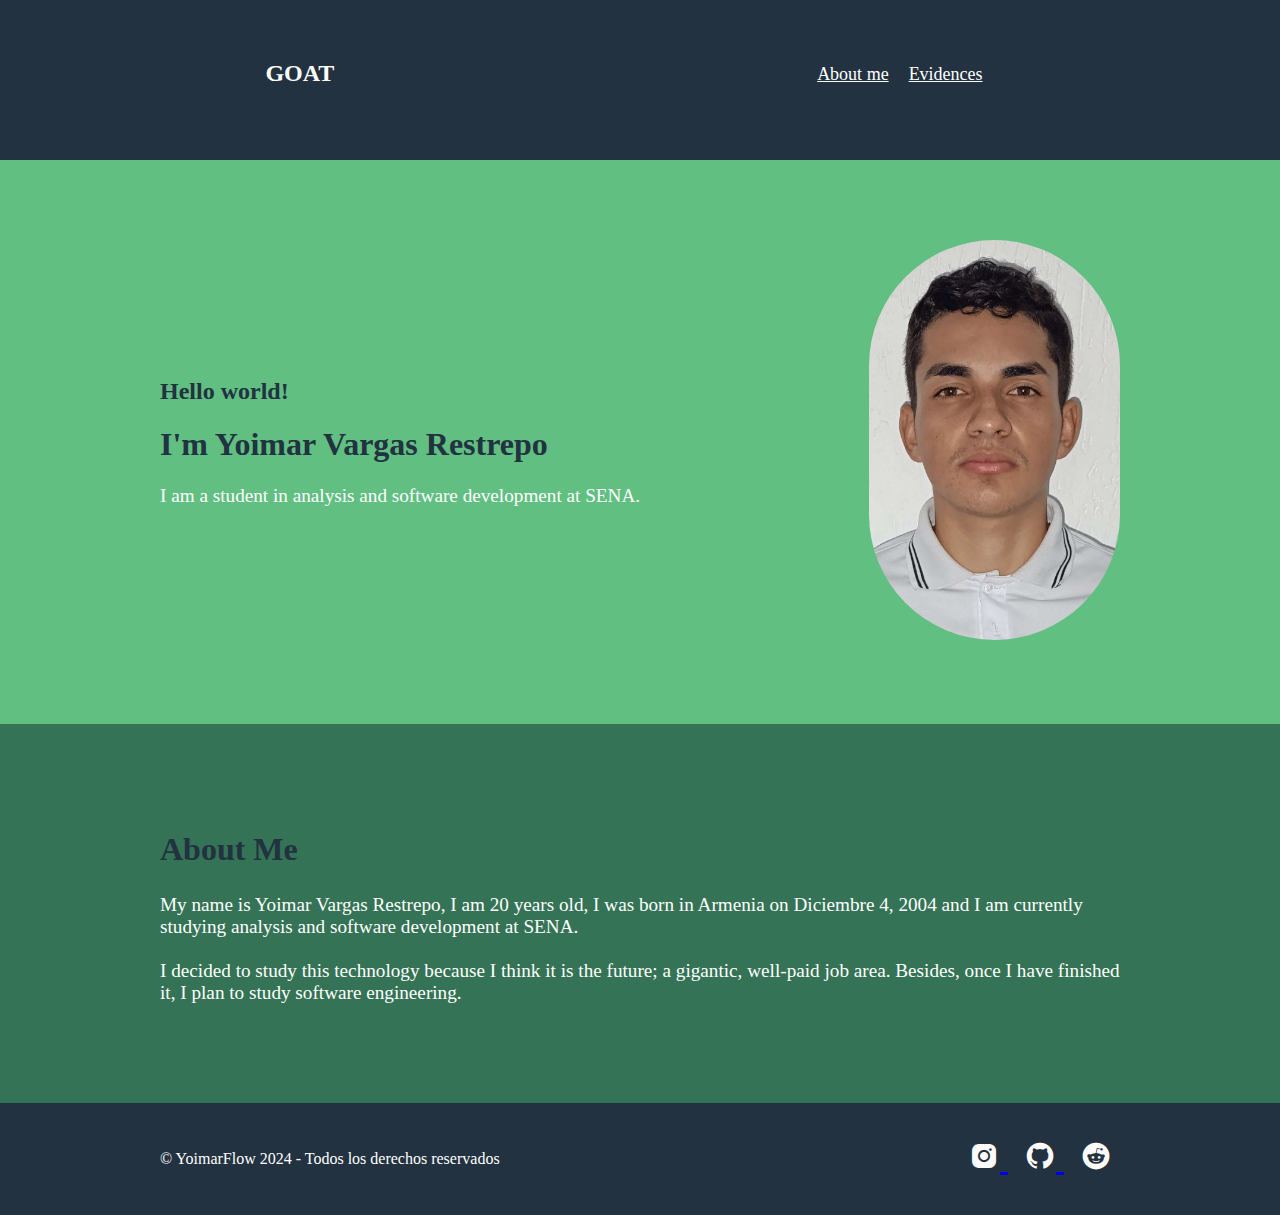
==== index.html @ ced18521 "hola" ====
<!DOCTYPE html>
<html lang="en">
<head>
    <meta charset="UTF-8">
    <meta name="viewport" content="width=device-width, initial-scale=1.0">
    <title>Yoimar Vargas Restrepo</title>
    <link rel="stylesheet" href="style.css">
    <link href='https://unpkg.com/boxicons@2.1.4/css/boxicons.min.css' rel='stylesheet'>
</head>

    <header>
        <div class="header">
            <div class="title-header">
                <h2>GOAT</h2>
            </div>
    
            <div class="links">
                <a href="#about-me">About me</a>
                <a href="pages/page1.html" target="_blank">Evidences</a>
            </div>
        </div>
    </header>

<body>
    <main>
        <div class="image-text">
            <div class="text">
                <h2>Hello world!</h2>
                <h1>I'm Yoimar Vargas Restrepo</h1>

                <p>
                    I am a student in analysis and software development at SENA.
                </p>
            </div>

            <div class="image">
                <img src="assets/images/me.jpg">
            </div>
        </div>

        <div class="text-about-me" id="about-me">
            <h2>About Me</h2>

            <p>
                My name is Yoimar Vargas Restrepo, I am 20 years old, I was born in Armenia on Diciembre 4,
                2004 and I am currently studying analysis and software development at SENA. <br><br>

                I decided to study this technology because I think it is the future; a gigantic, well-paid job area. Besides, once I have finished it, I plan to study software engineering.
            </p>
        </div>
    </main>
</body>

    <footer>
        <div class="copy">
            <p>© YoimarFlow 2024 - Todos los derechos reservados</p>
        </div>

        <div class="icons">
            <a href="https://www.instagram.com/juan_gonzalezc7/" target="_blank">
                <i class='bx bxl-instagram-alt' style='color:#fffbfb'></i>
            </a>

            <a href="https://github.com/JuanitoZaZa" target="_blank">
                <i class='bx bxl-github' style='color:#fffbfb' ></i>
            </a>

            <a href="https://www.reddit.com/user/Juanitogonzalez/" target="_blank">
                <i class='bx bxl-reddit' style='color:#fffbfb' ></i>
            </a>
        </div>
    </footer>
</html>
---- style.css ----
body {
    height: auto;
    width: auto;
    margin: 0;
}

header {
    height: 10rem;
    background-color:rgb(34, 50, 64);
}

.header {
    justify-content: space-around;
    display: flex;
    padding: 2.5rem;
}

.title-header > h2{
    font-family: Cambria, Cochin, Georgia, Times, 'Times New Roman', serif;
    color: rgb(255, 255, 255);
}

.links {
    padding: 1.5rem;
}

.links > a {
    margin: 0.5rem;
    text-decoration: underline;
    color: rgb(255, 255, 255);
    font-size: large;
    font-family: Cambria, Cochin, Georgia, Times, 'Times New Roman', serif;
}

.image-text {
    background-color: rgb(96, 191, 129);
    justify-content: space-between;
    display: flex;
    padding-top: 5rem;
    padding-left: 10rem;
    padding-right: 10rem;
    padding-bottom: 5rem;
}

.text {
    align-content: center;
    font-family: Cambria, Cochin, Georgia, Times, 'Times New Roman', serif;
}

.text > h2 {
    color: rgb(34, 50, 64);
    font-size: x-large;
}

.text > h1 {
    color: rgb(34, 50, 64);
    font-size: xx-large;
}

.text > p {
    color: white;
    font-size: larger;
}

.image > img{
    height: 25rem;
    border-radius: 9rem;
}

.text-about-me {
    background-color: rgb(52, 115, 85);
    padding-top: 5rem;
    padding-left: 10rem;
    padding-right: 10rem;
    padding-bottom: 5rem;
    font-family: Cambria, Cochin, Georgia, Times, 'Times New Roman', serif;
}

.text-about-me > h2 {
    font-size: xx-large;
    color: rgb(34, 50, 64);
}

.text-about-me > p {
    font-size: 1.2rem;
    color: white;
}

footer {
    height: 7rem;
    width: auto;
    padding-left: 10rem;
    padding-right: 10rem;
    justify-content: space-between;
    display: flex;
    background-color: rgb(34, 50, 64);
}

.copy {
    align-content: center;
    font-family: Cambria, Cochin, Georgia, Times, 'Times New Roman', serif;
    color: white;
}

.icons {
    align-content: center;
}

.icons > a {
    margin: 0.5rem;
    font-size: 2rem;
}
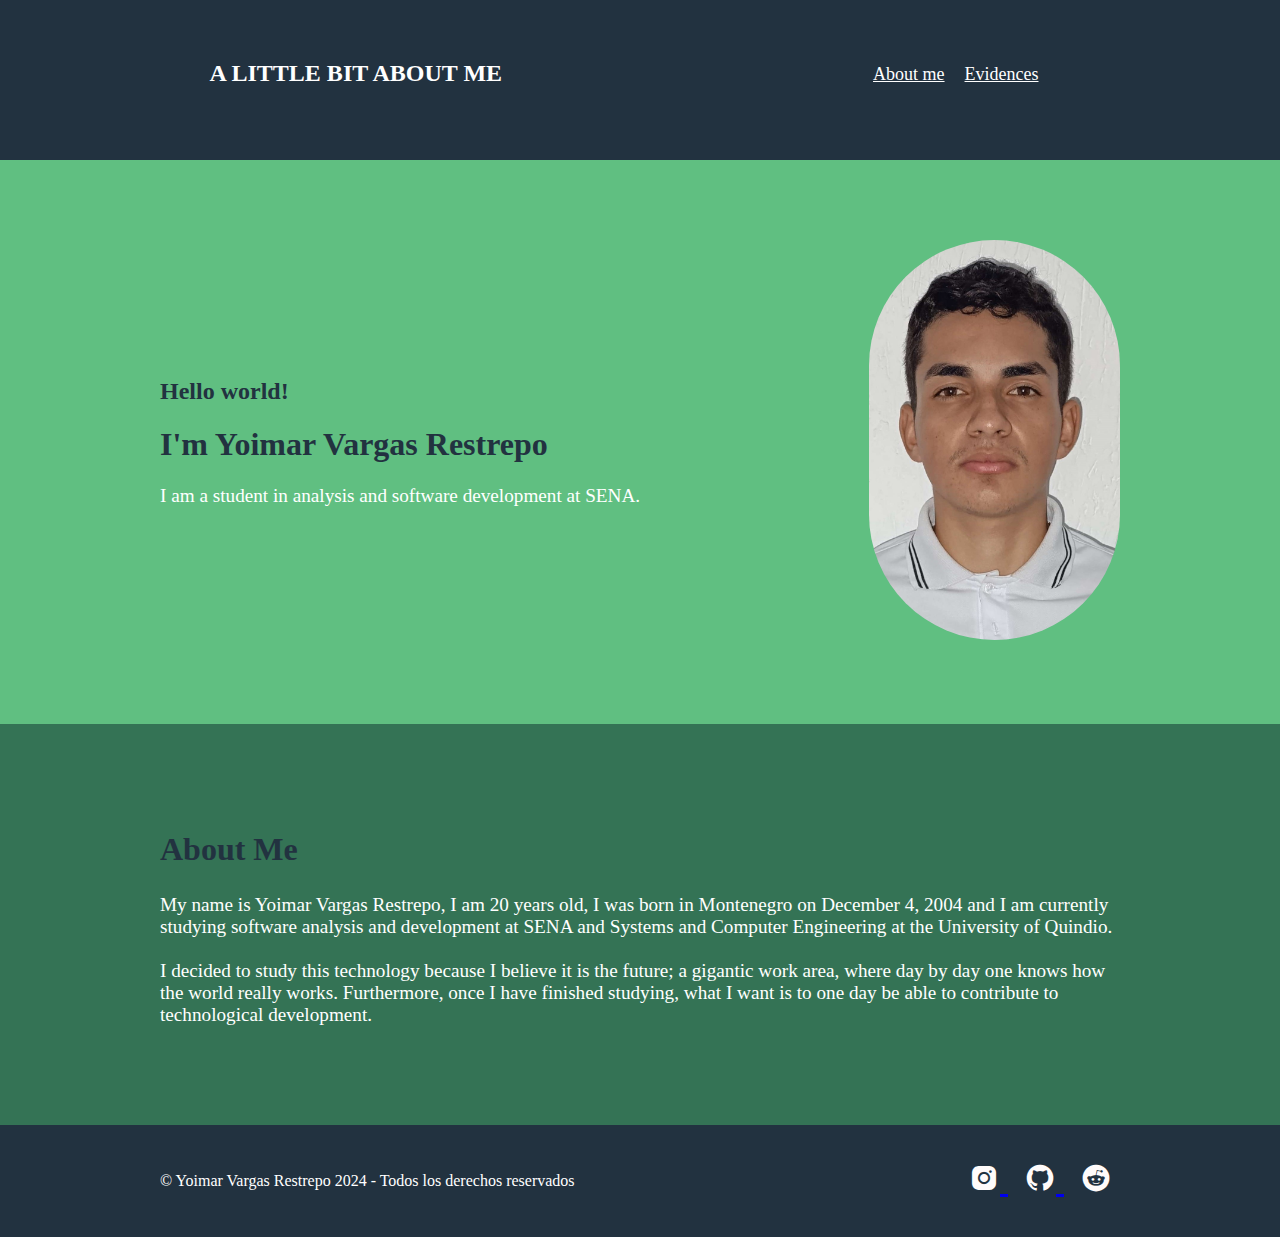
==== commit 6df0663c: "terminado" ====
--- a/index.html
+++ b/index.html
@@ -11,7 +11,7 @@
     <header>
         <div class="header">
             <div class="title-header">
-                <h2>GOAT</h2>
+                <h2>A LITTLE BIT ABOUT ME</h2>
             </div>
     
             <div class="links">
@@ -42,10 +42,9 @@
             <h2>About Me</h2>
 
             <p>
-                My name is Yoimar Vargas Restrepo, I am 20 years old, I was born in Armenia on Diciembre 4,
-                2004 and I am currently studying analysis and software development at SENA. <br><br>
+                My name is Yoimar Vargas Restrepo, I am 20 years old, I was born in Montenegro on December 4, 2004 and I am currently studying software analysis and development at SENA and Systems and Computer Engineering at the University of Quindio. <br><br>
 
-                I decided to study this technology because I think it is the future; a gigantic, well-paid job area. Besides, once I have finished it, I plan to study software engineering.
+                I decided to study this technology because I believe it is the future; a gigantic work area, where day by day one knows how the world really works. Furthermore, once I have finished studying, what I want is to one day be able to contribute to technological development.
             </p>
         </div>
     </main>
@@ -53,15 +52,15 @@
 
     <footer>
         <div class="copy">
-            <p>© YoimarFlow 2024 - Todos los derechos reservados</p>
+            <p>© Yoimar Vargas Restrepo 2024 - Todos los derechos reservados</p>
         </div>
 
         <div class="icons">
-            <a href="https://www.instagram.com/juan_gonzalezc7/" target="_blank">
+            <a href="https://www.instagram.com/yoimar_vargas_7/" target="_blank">
                 <i class='bx bxl-instagram-alt' style='color:#fffbfb'></i>
             </a>
 
-            <a href="https://github.com/JuanitoZaZa" target="_blank">
+            <a href="https://github.com/Yoimar77" target="_blank">
                 <i class='bx bxl-github' style='color:#fffbfb' ></i>
             </a>
 
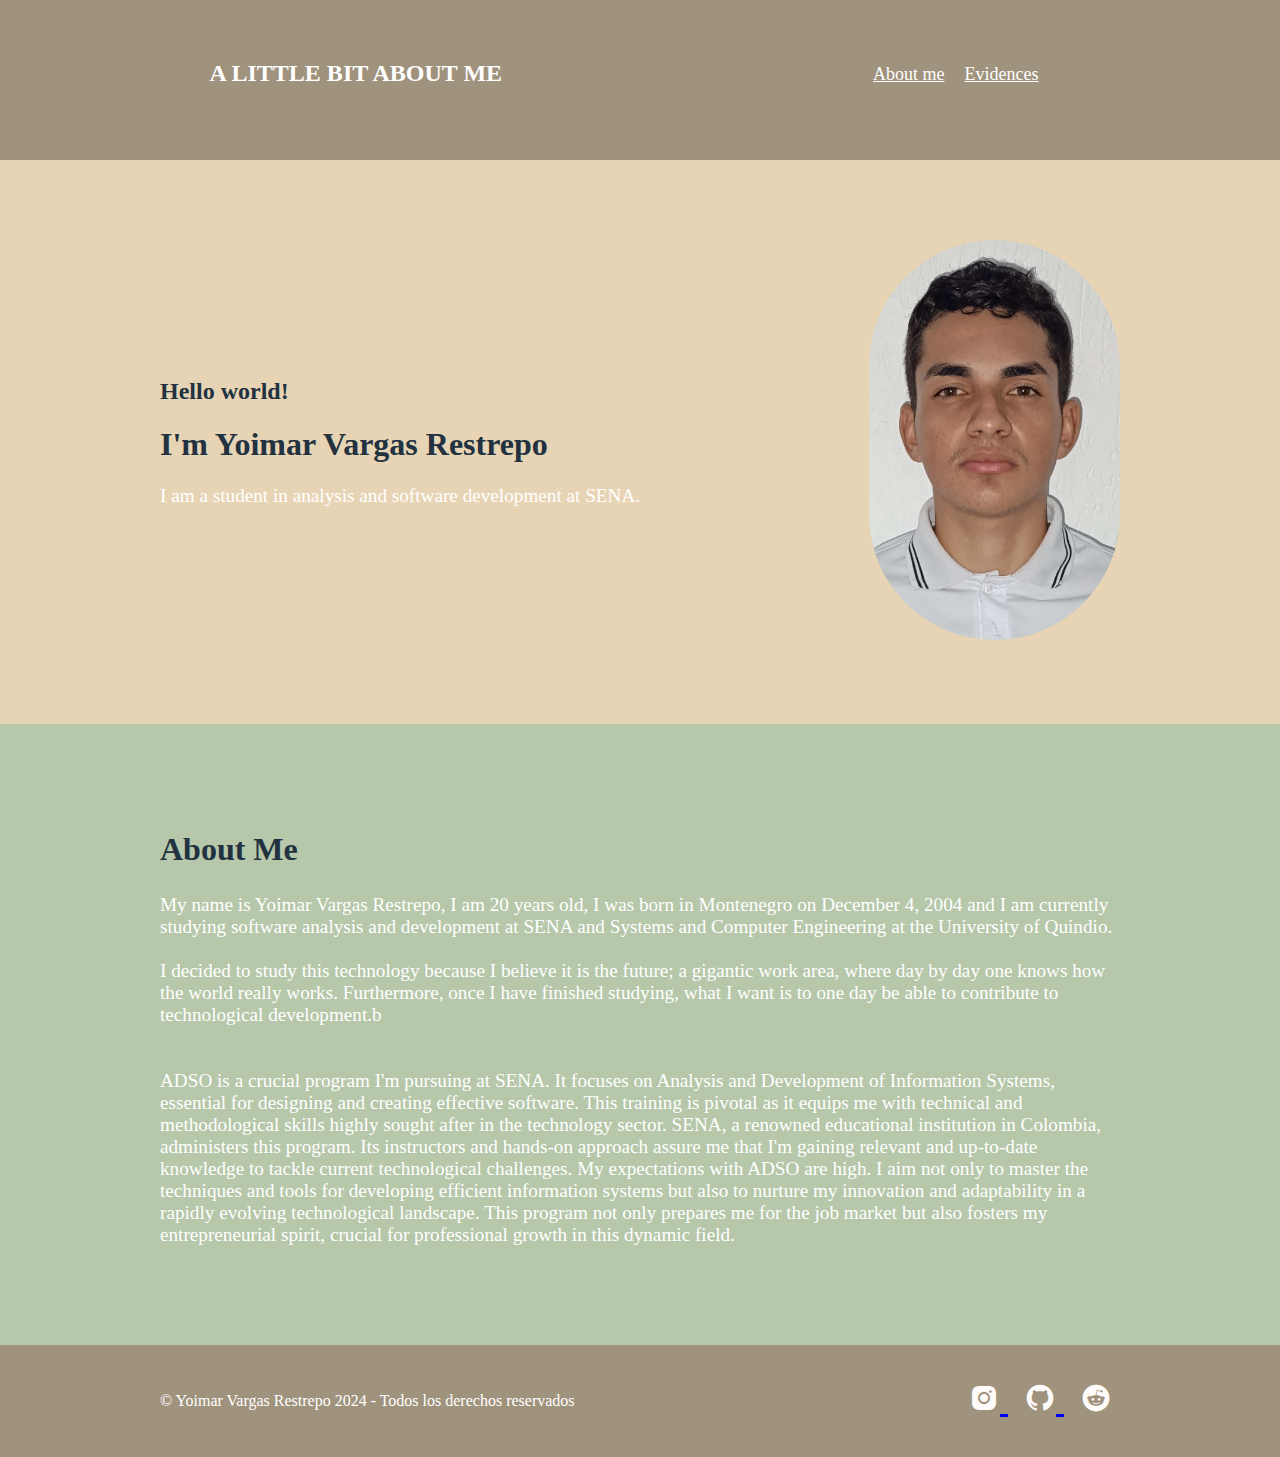
==== commit da1a643c: "finish" ====
--- a/index.html
+++ b/index.html
@@ -1,5 +1,6 @@
 <!DOCTYPE html>
 <html lang="en">
+
 <head>
     <meta charset="UTF-8">
     <meta name="viewport" content="width=device-width, initial-scale=1.0">
@@ -8,18 +9,18 @@
     <link href='https://unpkg.com/boxicons@2.1.4/css/boxicons.min.css' rel='stylesheet'>
 </head>
 
-    <header>
-        <div class="header">
-            <div class="title-header">
-                <h2>A LITTLE BIT ABOUT ME</h2>
-            </div>
-    
-            <div class="links">
-                <a href="#about-me">About me</a>
-                <a href="pages/page1.html" target="_blank">Evidences</a>
-            </div>
+<header>
+    <div class="header">
+        <div class="title-header">
+            <h2>A LITTLE BIT ABOUT ME</h2>
         </div>
-    </header>
+
+        <div class="links">
+            <a href="#about-me">About me</a>
+            <a href="pages/page1.html" target="_blank">Evidences</a>
+        </div>
+    </div>
+</header>
 
 <body>
     <main>
@@ -42,31 +43,49 @@
             <h2>About Me</h2>
 
             <p>
-                My name is Yoimar Vargas Restrepo, I am 20 years old, I was born in Montenegro on December 4, 2004 and I am currently studying software analysis and development at SENA and Systems and Computer Engineering at the University of Quindio. <br><br>
+                My name is Yoimar Vargas Restrepo, I am 20 years old, I was born in Montenegro on December 4, 2004 and I
+                am currently studying software analysis and development at SENA and Systems and Computer Engineering at
+                the University of Quindio. <br><br>
 
-                I decided to study this technology because I believe it is the future; a gigantic work area, where day by day one knows how the world really works. Furthermore, once I have finished studying, what I want is to one day be able to contribute to technological development.
+                I decided to study this technology because I believe it is the future; a gigantic work area, where day
+                by day one knows how the world really works. Furthermore, once I have finished studying, what I want is
+                to one day be able to contribute to technological development.b <br><br><br>
+
+                ADSO is a crucial program I'm pursuing at SENA. It focuses on Analysis and Development of Information
+                Systems, essential for designing and creating effective software. This training is pivotal as it equips
+                me with technical and methodological skills highly sought after in the technology sector.
+
+                SENA, a renowned educational institution in Colombia, administers this program. Its instructors and
+                hands-on approach assure me that I'm gaining relevant and up-to-date knowledge to tackle current
+                technological challenges.
+
+                My expectations with ADSO are high. I aim not only to master the techniques and tools for developing
+                efficient information systems but also to nurture my innovation and adaptability in a rapidly evolving
+                technological landscape. This program not only prepares me for the job market but also fosters my
+                entrepreneurial spirit, crucial for professional growth in this dynamic field.
             </p>
         </div>
     </main>
 </body>
 
-    <footer>
-        <div class="copy">
-            <p>© Yoimar Vargas Restrepo 2024 - Todos los derechos reservados</p>
-        </div>
+<footer>
+    <div class="copy">
+        <p>© Yoimar Vargas Restrepo 2024 - Todos los derechos reservados</p>
+    </div>
 
-        <div class="icons">
-            <a href="https://www.instagram.com/yoimar_vargas_7/" target="_blank">
-                <i class='bx bxl-instagram-alt' style='color:#fffbfb'></i>
-            </a>
+    <div class="icons">
+        <a href="https://www.instagram.com/yoimar_vargas_7/" target="_blank">
+            <i class='bx bxl-instagram-alt' style='color:#fffbfb'></i>
+        </a>
 
-            <a href="https://github.com/Yoimar77" target="_blank">
-                <i class='bx bxl-github' style='color:#fffbfb' ></i>
-            </a>
+        <a href="https://github.com/Yoimar77" target="_blank">
+            <i class='bx bxl-github' style='color:#fffbfb'></i>
+        </a>
 
-            <a href="https://www.reddit.com/user/Juanitogonzalez/" target="_blank">
-                <i class='bx bxl-reddit' style='color:#fffbfb' ></i>
-            </a>
-        </div>
-    </footer>
+        <a href="https://www.reddit.com/user/Juanitogonzalez/" target="_blank">
+            <i class='bx bxl-reddit' style='color:#fffbfb'></i>
+        </a>
+    </div>
+</footer>
+
 </html>--- a/style.css
+++ b/style.css
@@ -6,7 +6,7 @@
 
 header {
     height: 10rem;
-    background-color:rgb(34, 50, 64);
+    background-color:#A0937D;
 }
 
 .header {
@@ -33,7 +33,7 @@
 }
 
 .image-text {
-    background-color: rgb(96, 191, 129);
+    background-color:#E7D4B5;
     justify-content: space-between;
     display: flex;
     padding-top: 5rem;
@@ -68,7 +68,7 @@
 }
 
 .text-about-me {
-    background-color: rgb(52, 115, 85);
+    background-color: #B6C7AA;
     padding-top: 5rem;
     padding-left: 10rem;
     padding-right: 10rem;
@@ -93,7 +93,7 @@
     padding-right: 10rem;
     justify-content: space-between;
     display: flex;
-    background-color: rgb(34, 50, 64);
+    background-color: #A0937D;
 }
 
 .copy {
